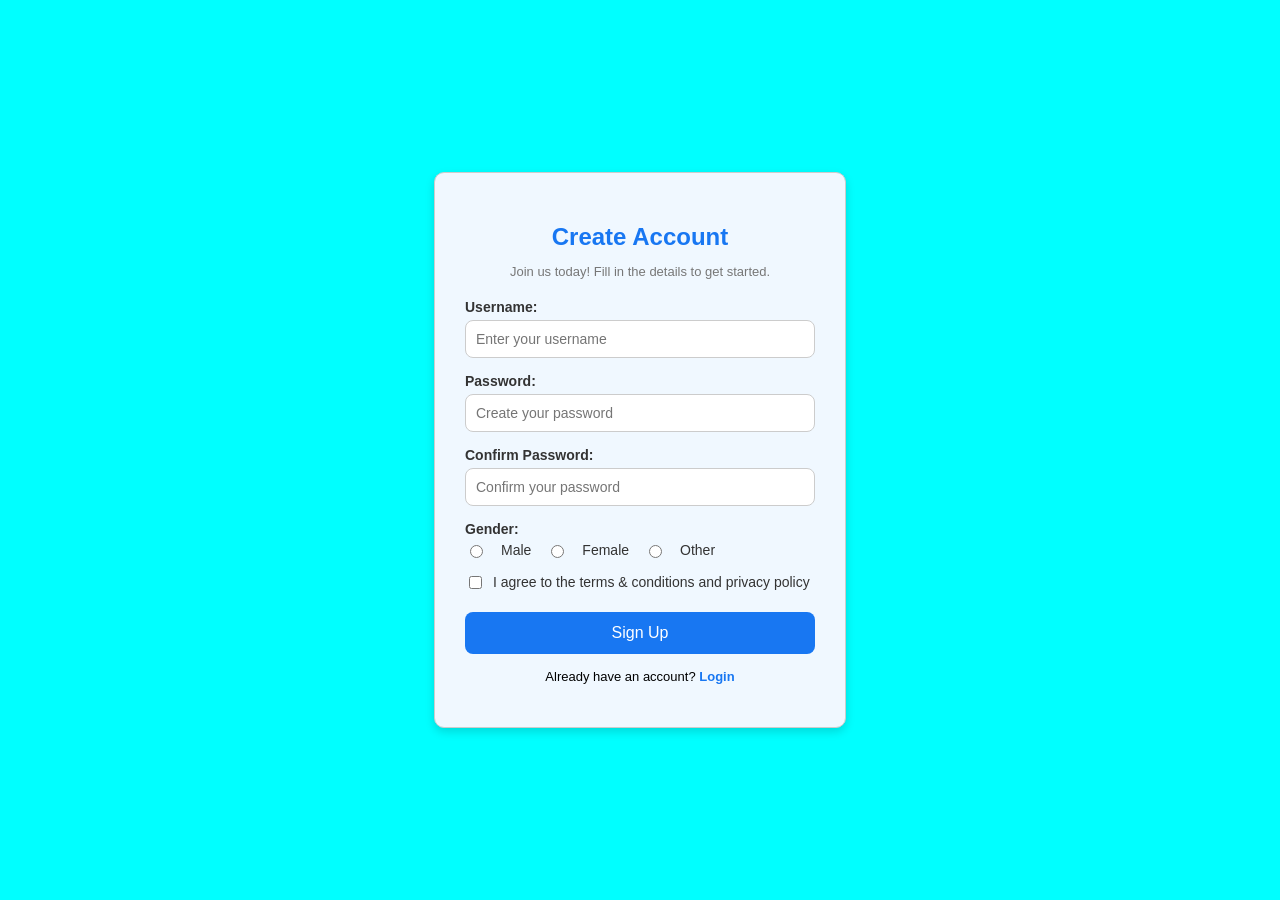
==== index.html @ ae0bc31c "Add index.html for redirection to register page" ====
<!DOCTYPE html>
<html>
<head>
    <meta charset="UTF-8">
    <meta http-equiv="refresh" content="0; url=register.html">
    <title>Redirecting...</title>
</head>
<body>
    <p>Redirecting to <a href="register.html">Register Page</a>...</p>
</body>
</html>
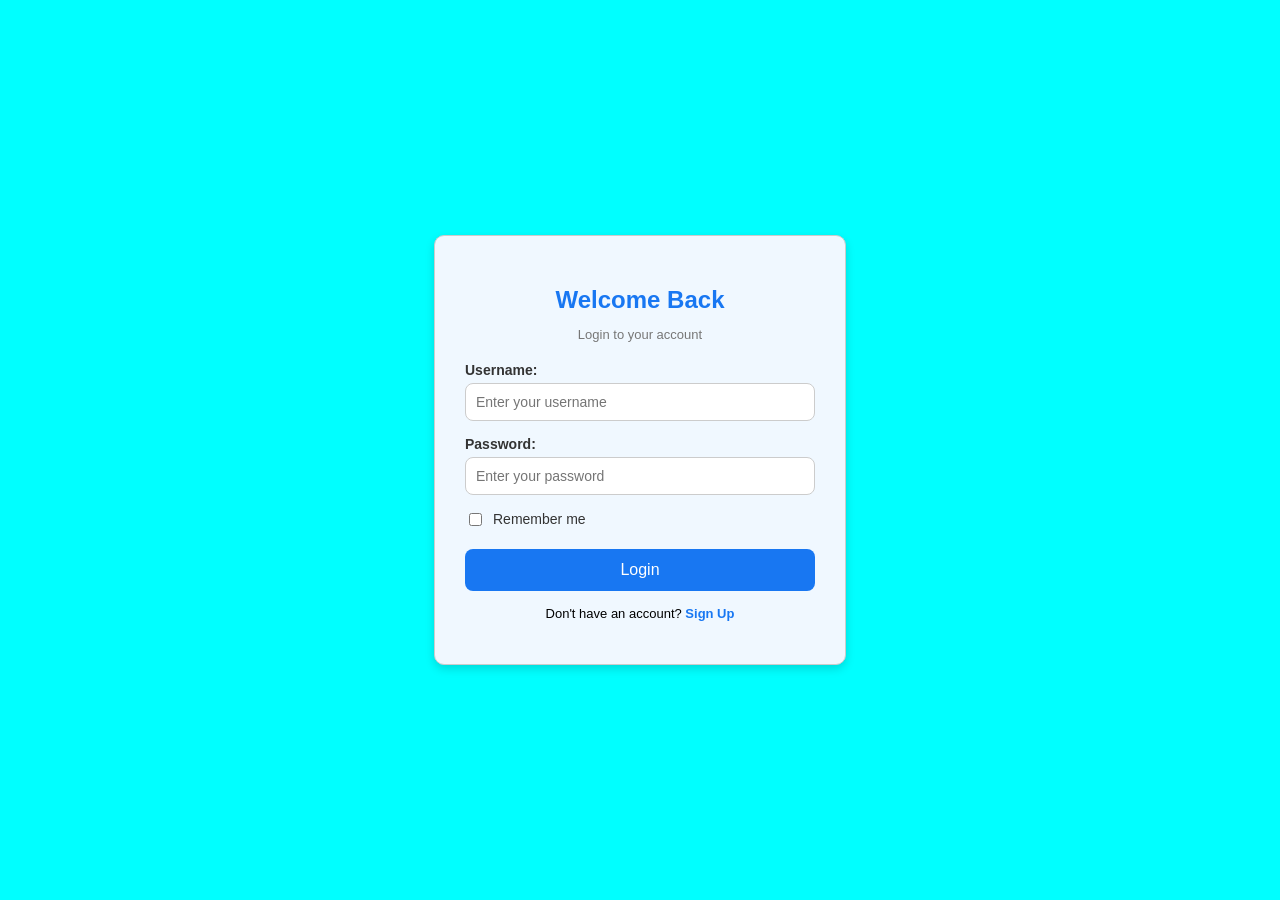
==== commit 24570d86: "Rename login.html to index.html" ====
--- a/index.html
+++ b/index.html
@@ -1,11 +1,39 @@
-<!DOCTYPE html>
-<html>
-<head>
-    <meta charset="UTF-8">
-    <meta http-equiv="refresh" content="0; url=register.html">
-    <title>Redirecting...</title>
-</head>
-<body>
-    <p>Redirecting to <a href="register.html">Register Page</a>...</p>
-</body>
-</html>
+<!DOCTYPE html>
+<html lang="en">
+<head>
+    <meta charset="UTF-8">
+    <meta name="viewport" content="width=device-width, initial-scale=1.0">
+    <link rel="stylesheet" href="login_style.css">
+    <title>Login</title>
+</head>
+<body>
+
+    <div id="messageBox" class="message-box"></div>
+
+    <form id="loginForm">
+
+        <h2 class="form-title">Welcome Back</h2>
+        <p class="form-subtitle">Login to your account</p>
+
+        <label for="username"> Username:</label>
+        <input type="text" id="username" name="username" placeholder="Enter your username">
+
+        <label for="password">Password:</label>
+        <input type="password" id="password" name="password" placeholder="Enter your password">
+
+        <div class="remember-group">
+            <input type="checkbox" id="remember" name="remember">
+            <label for="remember">Remember me</label>
+        </div>
+        
+        <button type="submit">Login</button>
+
+        <p class="signup-link">
+            Don't have an account? <a href="register.html">Sign Up</a>
+        </p>
+
+    </form>
+
+    <script src="auth.js"></script>
+</body>
+</html>
--- a/login_style.css
+++ b/login_style.css
@@ -0,0 +1,163 @@
+/* စာမျက်နှာ အလယ်ပို့ */
+body {
+    display: flex;
+    justify-content: center;
+    align-items: center;
+    min-height: 100vh;
+    margin: 0;
+    background-color: aqua;
+    font-family: Arial, sans-serif;
+}
+
+/* Form Box */
+form {
+    background-color: aliceblue;
+    padding: 30px;
+    border: 1px solid #ccc;
+    border-radius: 10px;
+    box-shadow: 0 4px 10px rgba(0, 0, 0, 0.15);
+    width: 350px;
+}
+
+/* Heading */
+.form-title {
+    text-align: center;
+    color: #1877f2;
+    margin-bottom: 5px;
+}
+
+.form-subtitle {
+    text-align: center;
+    color: #777;
+    font-size: 13px;
+    margin-bottom: 20px;
+}
+
+/* Label */
+label {
+    display: block;
+    font-size: 14px;
+    font-weight: 600;
+    color: #333;
+    margin-bottom: 5px;
+}
+
+/* Input */
+input[type="text"],
+input[type="password"] {
+    width: 100%;
+    padding: 10px;
+    margin-bottom: 15px;
+    box-sizing: border-box;
+    border: 1px solid #ccc;
+    border-radius: 8px;
+    font-size: 14px;
+}
+
+input:focus {
+    border-color: #12a3f1;
+    outline: none;
+    box-shadow: 0 0 8px rgba(24, 202, 242, 0.3);
+}
+
+/* Remember Me */
+.remember-group {
+    display: flex;
+    align-items: center;
+    gap: 8px;
+    margin-bottom: 20px;
+    font-size: 13px;
+}
+
+.remember-group label {
+    display: inline;
+    font-weight: normal;
+    margin-bottom: 0;
+}
+
+/* Button */
+button {
+    width: 100%;
+    padding: 12px;
+    background-color: #1877f2;
+    color: white;
+    border: none;
+    border-radius: 8px;
+    font-size: 16px;
+    cursor: pointer;
+    transition: 0.3s;
+}
+
+button:hover {
+    background-color: #0d5ecc;
+}
+
+/* Sign Up Link */
+.signup-link {
+    text-align: center;
+    font-size: 13px;
+    margin-top: 15px;
+}
+
+.signup-link a {
+    color: #1877f2;
+    text-decoration: none;
+    font-weight: 600;
+}
+
+.signup-link a:hover {
+    text-decoration: underline;
+}
+
+/* Message Box */
+.message-box {
+    position: fixed;
+    top: 30px;
+    left: 50%;
+    transform: translateX(-50%) translateY(-100px);
+    background-color: #e74c3c;
+    color: white;
+    padding: 15px 30px;
+    border-radius: 10px;
+    font-size: 14px;
+    box-shadow: 0 4px 15px rgba(0, 0, 0, 0.2);
+    opacity: 0;
+    transition: 0.4s ease;
+    z-index: 1000;
+}
+
+.message-box.show {
+    transform: translateX(-50%) translateY(0);
+    opacity: 1;
+}
+
+.message-box.success {
+    background-color: #27ae60;
+}
+
+/* Message Box */
+.message-box {
+    position: fixed;
+    top: 30px;
+    left: 50%;
+    transform: translateX(-50%) translateY(-100px);
+    background-color: #e74c3c;
+    color: white;
+    padding: 15px 30px;
+    border-radius: 10px;
+    font-size: 14px;
+    box-shadow: 0 4px 15px rgba(0, 0, 0, 0.2);
+    opacity: 0;
+    transition: 0.4s ease;
+    z-index: 1000;
+    pointer-events: none;
+}
+
+.message-box.show {
+    transform: translateX(-50%) translateY(0);
+    opacity: 1;
+}
+
+.message-box.success {
+    background-color: #27ae60;
+}
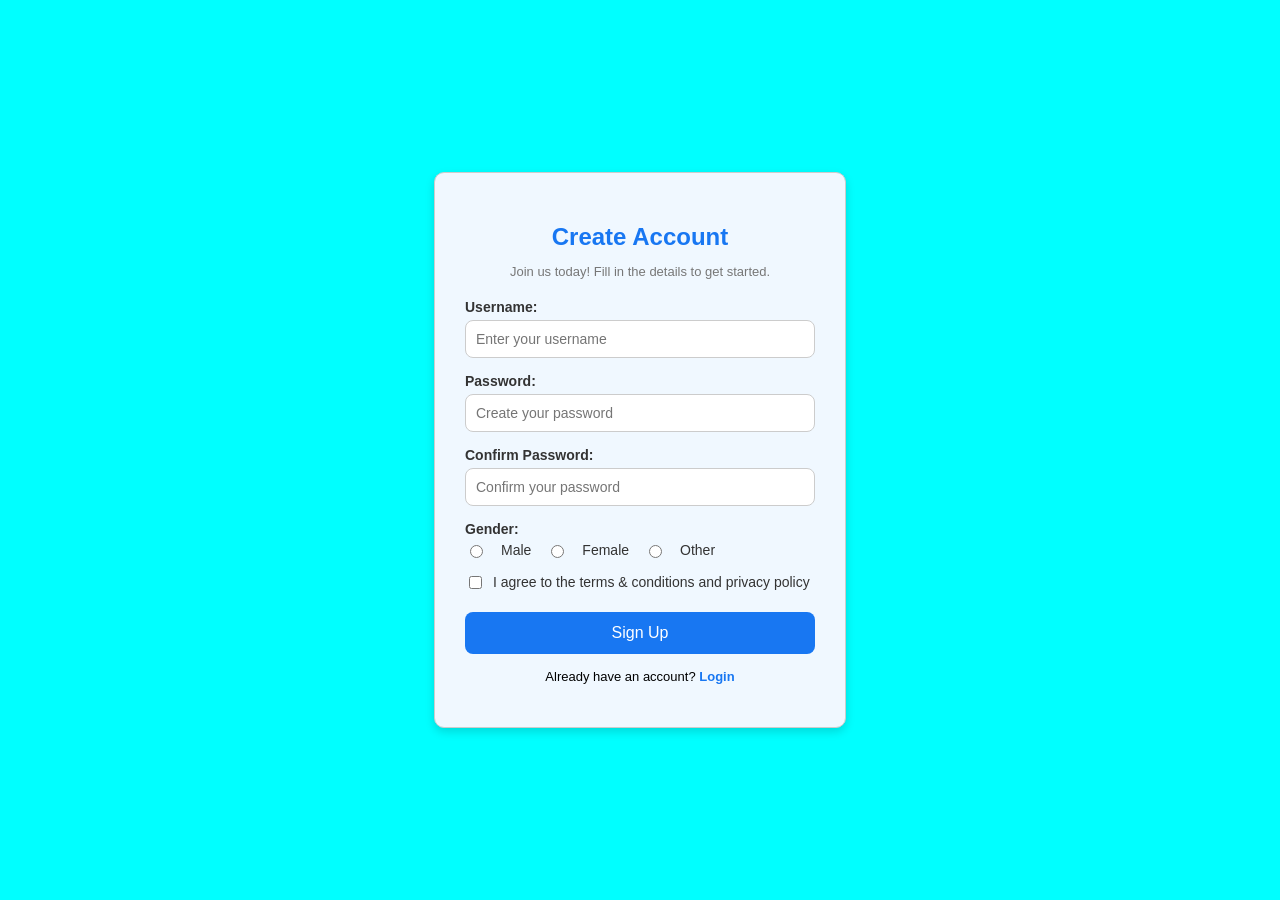
==== commit 17539b04: "Rename register.html to index.html" ====
--- a/index.html
+++ b/index.html
@@ -3,33 +3,48 @@
 <head>
     <meta charset="UTF-8">
     <meta name="viewport" content="width=device-width, initial-scale=1.0">
-    <link rel="stylesheet" href="login_style.css">
-    <title>Login</title>
+    <link rel="stylesheet" href="register_style.css">
+    <title>Register</title>
 </head>
 <body>
 
     <div id="messageBox" class="message-box"></div>
+    
+    <form id="registerForm">
 
-    <form id="loginForm">
+        <h2 class="form-title">Create Account</h2>
+        <p class="form-subtitle">Join us today! Fill in the details to get started.</p>
 
-        <h2 class="form-title">Welcome Back</h2>
-        <p class="form-subtitle">Login to your account</p>
-
-        <label for="username"> Username:</label>
+        <label for="username">Username:</label>
         <input type="text" id="username" name="username" placeholder="Enter your username">
 
         <label for="password">Password:</label>
-        <input type="password" id="password" name="password" placeholder="Enter your password">
+        <input type="password" id="password" name="password" placeholder="Create your password">
 
-        <div class="remember-group">
-            <input type="checkbox" id="remember" name="remember">
-            <label for="remember">Remember me</label>
+        <label for="confirmPassword">Confirm Password:</label>
+        <input type="password" id="confirmPassword" name="confirmPassword" placeholder="Confirm your password">
+
+        <label>Gender:</label>
+        <div class="gender-group">
+            <input type="radio" id="male" name="gender" value="male">
+            <label for="male">Male</label>
+
+            <input type="radio" id="female" name="gender" value="female">
+            <label for="female">Female</label>
+
+            <input type="radio" id="other" name="gender" value="other">
+            <label for="other">Other</label>
         </div>
-        
-        <button type="submit">Login</button>
 
-        <p class="signup-link">
-            Don't have an account? <a href="register.html">Sign Up</a>
+        <div class="terms-group">
+            <input type="checkbox" id="terms" name="terms">
+            <label for="terms">I agree to the terms & conditions and privacy policy</label>
+        </div>
+
+        <button type="submit">Sign Up</button>
+
+        <p class="login-link">
+            Already have an account? <a href="login.html">Login</a>
         </p>
 
     </form>
--- a/register_style.css
+++ b/register_style.css
@@ -0,0 +1,159 @@
+/* စာမျက်နှာတစ်ခုလုံးကို အလယ်ပို့ဖို့ */
+body {
+    display: flex;
+    justify-content: center;
+    align-items: center;
+    min-height: 100vh;
+    margin: 0;
+    background-color: aqua;
+    font-family: Arial, sans-serif;
+}
+
+/* Form ကို လေးထောင့်ပုံစံဖွဲ့ဖို့ */
+form {
+    background-color: aliceblue;
+    padding: 30px;
+    border: 1px solid #ccc;
+    border-radius: 10px;
+    box-shadow: 0 4px 10px rgba(0, 0, 0, 0.15);
+    width: 350px;
+}
+
+/* Heading */
+.form-title {
+    text-align: center;
+    color: #1877f2;
+    margin-bottom: 5px;
+}
+
+.form-subtitle {
+    text-align: center;
+    color: #777;
+    font-size: 13px;
+    margin-bottom: 20px;
+}
+
+/* Label */
+label {
+    display: block;
+    font-size: 14px;
+    font-weight: 600;
+    color: #333;
+    margin-bottom: 5px;
+}
+
+/* Input တွေကို အပြည့်ဖြစ်ဖို့ */
+input[type="text"],
+input[type="email"],
+input[type="password"] {
+    width: 100%;
+    padding: 10px;
+    margin-bottom: 15px;
+    box-sizing: border-box;
+    border: 1px solid #ccc;
+    border-radius: 8px;
+    font-size: 14px;
+}
+
+/* Click လုပ်တဲ့အခါ */
+input:focus {
+    border-color: #12a3f1;
+    outline: none;
+    box-shadow: 0 0 8px rgba(24, 202, 242, 0.3);
+}
+
+/* Gender Group */
+.gender-group {
+    display: flex;
+    gap: 15px;
+    margin-bottom: 15px;
+    font-size: 14px;
+}
+
+.gender-group label {
+    display: inline;
+    font-weight: normal;
+    margin-bottom: 0;
+}
+
+/* Terms Group */
+.terms-group {
+    display: flex;
+    align-items: flex-start;
+    gap: 8px;
+    margin-bottom: 20px;
+    font-size: 13px;
+    line-height: 1.4;
+}
+
+.terms-group input[type="checkbox"] {
+    margin-top: 3px;
+    cursor: pointer;
+}
+
+.terms-group label {
+    display: inline;
+    font-weight: normal;
+    margin-bottom: 0;
+}
+
+/* Button ကို လှလှလေးဖြစ်စေဖို့ */
+button {
+    width: 100%;
+    padding: 12px;
+    background-color: #1877f2;
+    color: white;
+    border: none;
+    border-radius: 8px;
+    font-size: 16px;
+    cursor: pointer;
+    transition: 0.3s;
+}
+
+button:hover {
+    background-color: #0d5ecc;
+}
+
+/* Login Link */
+.login-link {
+    text-align: center;
+    font-size: 13px;
+    margin-top: 15px;
+}
+
+.login-link a {
+    color: #1877f2;
+    text-decoration: none;
+    font-weight: 600;
+}
+
+.login-link a:hover {
+    text-decoration: underline;
+}
+
+/* Message Box */
+.message-box {
+    position: fixed;
+    top: 30px;
+    left: 50%;
+    transform: translateX(-50%) translateY(-100px);
+    background-color: #e74c3c;
+    color: white;
+    padding: 15px 30px;
+    border-radius: 10px;
+    font-size: 14px;
+    box-shadow: 0 4px 15px rgba(0, 0, 0, 0.2);
+    opacity: 0;
+    transition: 0.4s ease;
+    z-index: 1000;
+    pointer-events: none;
+}
+
+.message-box.show {
+    transform: translateX(-50%) translateY(0);
+    opacity: 1;
+}
+
+.message-box.success {
+    background-color: #27ae60;
+}
